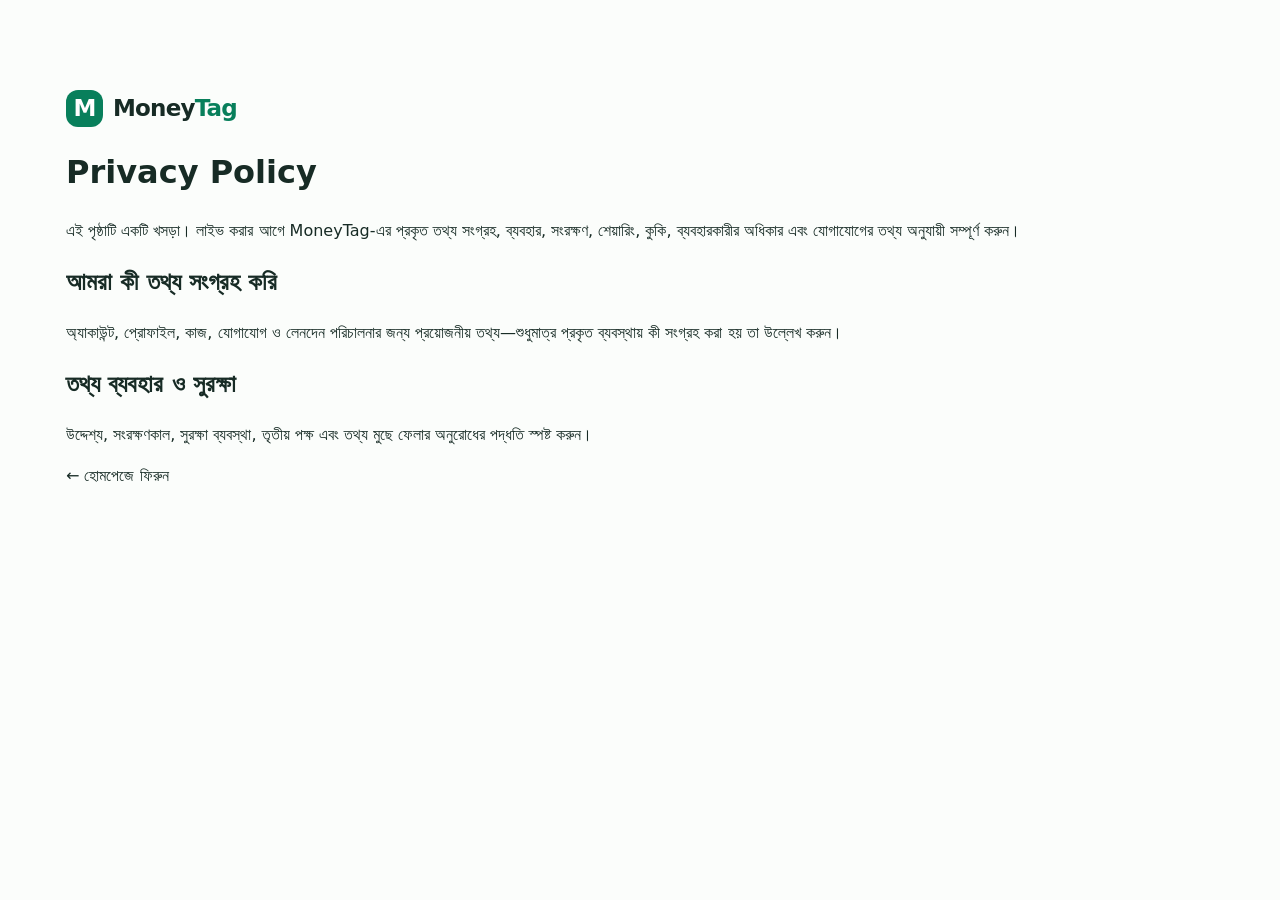
==== privacy.html @ 80f4b37f "Add files via upload Signed-off-by: hellomoneytag <hellomoneytag@gmail.com>" ====
<!doctype html><html lang="bn"><head><meta charset="utf-8"><meta name="viewport" content="width=device-width,initial-scale=1"><title>Privacy Policy — MoneyTag</title><link rel="stylesheet" href="styles.css"></head><body><main class="section"><a class="brand" href="index.html"><span class="brand-mark">M</span><span>Money<span class="brand-green">Tag</span></span></a><h1>Privacy Policy</h1><p>এই পৃষ্ঠাটি একটি খসড়া। লাইভ করার আগে MoneyTag-এর প্রকৃত তথ্য সংগ্রহ, ব্যবহার, সংরক্ষণ, শেয়ারিং, কুকি, ব্যবহারকারীর অধিকার এবং যোগাযোগের তথ্য অনুযায়ী সম্পূর্ণ করুন।</p><h2>আমরা কী তথ্য সংগ্রহ করি</h2><p>অ্যাকাউন্ট, প্রোফাইল, কাজ, যোগাযোগ ও লেনদেন পরিচালনার জন্য প্রয়োজনীয় তথ্য—শুধুমাত্র প্রকৃত ব্যবস্থায় কী সংগ্রহ করা হয় তা উল্লেখ করুন।</p><h2>তথ্য ব্যবহার ও সুরক্ষা</h2><p>উদ্দেশ্য, সংরক্ষণকাল, সুরক্ষা ব্যবস্থা, তৃতীয় পক্ষ এবং তথ্য মুছে ফেলার অনুরোধের পদ্ধতি স্পষ্ট করুন।</p><p><a href="index.html">← হোমপেজে ফিরুন</a></p></main></body></html>
---- styles.css ----
:root{--green:#087f5b;--green-dark:#066447;--mint:#e8f7f0;--ink:#172b25;--muted:#66766f;--line:#e2eae5;--paper:#fbfdfb;--white:#fff;--radius:20px;--shadow:0 22px 70px rgba(21,71,49,.10)}*{box-sizing:border-box}html{scroll-behavior:smooth}body{margin:0;background:var(--paper);color:var(--ink);font-family:Inter,"Noto Sans Bengali","Hind Siliguri",system-ui,-apple-system,sans-serif;line-height:1.55}a{color:inherit;text-decoration:none}button,input{font:inherit}button{cursor:pointer}.site-header{height:82px;max-width:1200px;margin:auto;padding:0 26px;display:flex;align-items:center;justify-content:space-between;gap:28px}.brand{display:inline-flex;align-items:center;gap:10px;font-weight:850;font-size:23px;letter-spacing:-.8px;white-space:nowrap}.brand-mark,.mini-brand{display:grid;place-items:center;background:var(--green);color:#fff;font-weight:900;border-radius:12px;width:37px;height:37px}.brand-green,.text-green{color:var(--green)}nav{display:flex;gap:27px;color:#52625a;font-size:14px}nav a:hover,.footer-links a:hover{color:var(--green)}.header-actions{display:flex;gap:10px}.btn{border:1px solid transparent;border-radius:11px;padding:11px 17px;font-weight:700;font-size:14px;transition:.2s;display:inline-flex;justify-content:center;align-items:center;gap:10px}.btn:hover{transform:translateY(-1px)}.btn-primary{background:var(--green);color:#fff;box-shadow:0 7px 18px #087f5b22}.btn-primary:hover{background:var(--green-dark)}.btn-quiet{background:transparent;color:var(--ink)}.btn-outline{background:#fff;border-color:#cbdad1;color:var(--ink)}.btn-large{padding:15px 20px}.btn-white{background:#fff;color:var(--green)}.btn-full{width:100%;padding:13px}.menu-toggle{display:none;background:#fff;border:1px solid var(--line);padding:8px 12px;border-radius:9px}.hero{max-width:1200px;margin:0 auto;padding:72px 26px 60px;display:grid;grid-template-columns:1.02fr .98fr;align-items:center;gap:45px;min-height:540px}.eyebrow{display:inline-flex;align-items:center;gap:8px;color:var(--green);font-size:11px;font-weight:850;letter-spacing:1.35px;text-transform:uppercase}.live-dot{width:8px;height:8px;border-radius:50%;background:#25b779;box-shadow:0 0 0 5px #25b77920}.hero h1{font-size:clamp(42px,5vw,66px);line-height:1.17;letter-spacing:-2.8px;margin:20px 0}.hero-lede{font-size:17px;line-height:1.9;color:var(--muted);max-width:540px}.hero-actions{display:flex;gap:12px;flex-wrap:wrap;margin:28px 0}.trust-row{display:flex;align-items:center;gap:13px;margin-top:30px}.avatar-stack{display:flex;padding-left:4px}.avatar-stack i{width:33px;height:33px;border:2px solid var(--paper);border-radius:50%;margin-left:-5px;display:grid;place-items:center;background:#d4eee1;color:var(--green);font-size:11px;font-style:normal;font-weight:800}.avatar-stack i:nth-child(2){background:#f8e5cb;color:#8d5a23}.avatar-stack i:nth-child(3){background:#e4def9;color:#604bb0}.trust-row strong{font-size:13px}.trust-row small{color:var(--muted);font-size:11px}.hero-art{position:relative;min-height:380px;display:grid;place-items:center}.art-glow{position:absolute;width:340px;height:340px;border-radius:50%;background:radial-gradient(circle,#d8f3e5 0,#eaf8f0 55%,transparent 72%)}.dashboard-card{position:relative;z-index:1;width:min(100%,400px);background:#fff;border:1px solid #e6eee8;border-radius:22px;padding:25px;box-shadow:var(--shadow);transform:rotate(-2deg)}.dash-top{display:flex;justify-content:space-between;align-items:center}.mini-brand{width:32px;height:32px;border-radius:10px}.status-pill{font-size:10px;color:var(--green);background:var(--mint);padding:7px 10px;border-radius:30px}.dash-lines{margin:30px 0 20px;display:grid;gap:10px}.dash-lines i{height:11px;border-radius:9px;background:#edf2ee;width:78%}.dash-lines i:first-child{width:53%;height:16px;background:#d5e9de}.dash-lines i:last-child{width:63%}.skill-tags{display:flex;gap:7px;flex-wrap:wrap}.skill-tags span{font-size:10px;background:#f3f7f4;padding:7px 9px;border-radius:7px;color:#4d6257}.profile-row{display:flex;align-items:center;gap:11px;border-top:1px solid var(--line);margin-top:25px;padding-top:20px}.profile-avatar{width:39px;height:39px;border-radius:12px;background:#e1f4e9;color:var(--green);display:grid;place-items:center;font-weight:900;font-size:12px}.profile-row b,.profile-row small{display:block}.profile-row b{font-size:12px}.profile-row small{font-size:10px;color:var(--muted);margin-top:4px}.arrow-round{margin-left:auto;border:1px solid var(--line);border-radius:50%;width:31px;height:31px;display:grid;place-items:center;color:var(--green)}.dash-bottom{border-top:1px solid var(--line);margin-top:20px;padding-top:16px;display:flex;align-items:center;gap:10px;font-size:10px;color:var(--muted)}.dash-bottom b{color:var(--green)}.progress{height:5px;border-radius:5px;background:#eaf0eb;flex:1}.progress i{display:block;width:68%;height:100%;border-radius:5px;background:#35b77c}.float-card{position:absolute;z-index:2;background:#fff;border:1px solid #e8eee9;box-shadow:0 12px 35px #204c3315;border-radius:14px;padding:13px;display:flex;align-items:center;gap:10px}.float-card b,.float-card small{display:block}.float-card b{font-size:11px}.float-card small{font-size:9px;color:var(--muted);margin-top:3px}.float-top{top:35px;right:0}.float-bottom{bottom:28px;left:-10px}.float-icon,.check-icon{width:32px;height:32px;border-radius:10px;display:grid;place-items:center;background:var(--mint);color:var(--green);font-size:18px}.check-icon{background:#e8f6df}.search-section{max-width:1148px;margin:0 auto;padding:24px 28px;border:1px solid var(--line);border-radius:18px;background:#fff;display:flex;align-items:center;justify-content:space-between;gap:25px;box-shadow:0 10px 40px #173e2710}.search-section b,.search-section small{display:block}.search-section b{font-size:15px}.search-section small{color:var(--muted);font-size:12px;margin-top:4px}.search-box{display:flex;align-items:center;gap:10px;border:1px solid var(--line);border-radius:12px;padding:6px 6px 6px 14px;width:min(570px,60%)}.search-box>span{font-size:23px;color:var(--green)}.search-box input{border:0;outline:0;min-width:0;flex:1;font-size:13px}.section{max-width:1200px;margin:auto;padding:90px 26px}.section-heading{display:flex;justify-content:space-between;align-items:end;gap:20px;margin-bottom:28px}.section-heading h2,.cta-section h2{font-size:clamp(27px,3vw,38px);letter-spacing:-1.3px;line-height:1.3;margin:9px 0}.section-heading p,.cta-section p{color:var(--muted);font-size:14px;margin:0}.text-link{color:var(--green);font-size:13px;font-weight:750;white-space:nowrap}.category-grid{display:grid;grid-template-columns:repeat(4,1fr);gap:14px}.category-card{border:1px solid var(--line);background:#fff;padding:21px;border-radius:16px;transition:.2s;text-align:left;color:var(--ink);min-height:145px}.category-card:hover{border-color:#9dd5b8;box-shadow:0 12px 35px #154e2a0d;transform:translateY(-3px)}.category-icon{width:42px;height:42px;display:grid;place-items:center;background:var(--mint);border-radius:12px;font-size:20px;margin-bottom:16px}.category-card b{display:block;font-size:14px}.category-card small{display:block;color:var(--muted);font-size:11px;margin-top:5px}.work-banner{max-width:1148px;margin:0 auto;background:#087f5b;color:#fff;border-radius:24px;padding:45px 50px;display:grid;grid-template-columns:1fr .8fr;gap:50px;position:relative;overflow:hidden}.work-banner:after{content:"";position:absolute;width:300px;height:300px;border-radius:50%;border:1px solid #ffffff20;right:30%;top:-180px;box-shadow:0 0 0 35px #ffffff08,0 0 0 70px #ffffff05}.eyebrow-light{color:#b8efd3}.work-banner h2{font-size:clamp(30px,4vw,44px);line-height:1.25;letter-spacing:-1.6px;margin:15px 0}.work-banner p{color:#d6f0e2;font-size:14px;margin-bottom:25px}.steps{display:grid;gap:10px;align-content:center;z-index:1}.step{display:flex;align-items:center;gap:15px;padding:15px;border:1px solid #ffffff2b;background:#ffffff0c;border-radius:13px}.step>span{font-size:12px;font-weight:850;color:#a5e6c3}.step b,.step small{display:block}.step b{font-size:13px}.step small{font-size:11px;color:#c9e8d7;margin-top:3px}.job-grid{display:grid;grid-template-columns:repeat(3,1fr);gap:15px}.job-card{padding:21px;border:1px solid var(--line);background:#fff;border-radius:16px}.job-top{display:flex;align-items:center;justify-content:space-between;gap:10px}.job-category{font-size:10px;color:var(--green);background:var(--mint);padding:6px 9px;border-radius:30px}.job-card h3{font-size:16px;line-height:1.5;margin:16px 0 8px}.job-card p{color:var(--muted);font-size:12px;min-height:38px}.job-meta{display:flex;justify-content:space-between;gap:10px;border-top:1px solid var(--line);margin-top:17px;padding-top:15px;font-size:11px;color:var(--muted)}.job-meta b{color:var(--ink)}.demo-note{font-size:11px;color:#8a978f;margin-top:18px}.cta-section{max-width:1148px;margin:0 auto 75px;padding:34px 38px;background:#edf8f1;border:1px solid #dcefe3;border-radius:19px;display:flex;align-items:center;justify-content:space-between;gap:25px}.footer{border-top:1px solid var(--line);padding:35px 26px 25px;text-align:center}.footer .brand{justify-content:center}.footer p{font-size:12px;color:var(--muted)}.footer-links{display:flex;justify-content:center;gap:22px;flex-wrap:wrap;margin:20px 0}.footer-links a,.footer>small{font-size:11px;color:var(--muted)}.modal-backdrop{position:fixed;inset:0;background:#10251dcc;z-index:10;display:grid;place-items:center;padding:20px;overflow:auto}.modal-backdrop[hidden]{display:none}.modal{position:relative;width:min(100%,440px);background:#fff;border-radius:22px;padding:32px;box-shadow:0 25px 100px #0003}.modal-close{position:absolute;right:17px;top:12px;border:0;background:transparent;font-size:28px;color:var(--muted)}.modal h2{font-size:29px;margin:8px 0}.modal>p{font-size:12px;color:var(--muted)}.role-switch{display:grid;grid-template-columns:1fr 1fr;gap:8px;background:#f1f6f2;padding:5px;border-radius:12px;margin:22px 0}.role-option{border:0;background:transparent;border-radius:9px;padding:10px;font-size:12px;color:var(--muted);font-weight:750}.role-option.active{background:#fff;color:var(--green);box-shadow:0 2px 9px #173e2710}.modal label{display:block;font-size:12px;font-weight:700;margin:14px 0}.modal label input{display:block;width:100%;border:1px solid #dce6df;border-radius:10px;padding:12px;margin-top:7px;outline-color:var(--green)}.modal-foot{text-align:center;font-size:10px!important;line-height:1.7}.form-message{font-size:12px;color:var(--green);text-align:center}.toast{position:fixed;bottom:22px;left:50%;transform:translate(-50%,20px);opacity:0;pointer-events:none;background:#173b2c;color:white;padding:12px 18px;border-radius:12px;font-size:12px;z-index:20;transition:.25s;max-width:90%;text-align:center}.toast.show{opacity:1;transform:translate(-50%,0)}@media(max-width:900px){nav{gap:13px}.hero{gap:20px;padding-top:50px}.hero-art{min-height:320px}.float-top{right:-5px}.category-grid{grid-template-columns:repeat(2,1fr)}.work-banner{margin:0 20px;padding:35px;gap:25px}.search-section{margin:0 20px}.section{padding:70px 24px}}@media(max-width:680px){.site-header{height:70px;padding:0 18px;gap:10px}.brand{font-size:20px}.brand-mark{width:33px;height:33px}.menu-toggle{display:block;margin-left:auto}.header-actions{gap:4px}.header-actions .btn{padding:9px;font-size:11px}nav{display:none;position:absolute;top:65px;left:14px;right:14px;background:#fff;border:1px solid var(--line);border-radius:13px;padding:15px;z-index:5;box-shadow:var(--shadow)}nav.open{display:grid;gap:14px}.hero{grid-template-columns:1fr;padding:48px 22px 38px;gap:8px}.hero h1{font-size:45px;letter-spacing:-2px}.hero-lede{font-size:15px}.hero-art{min-height:315px;margin-top:5px}.dashboard-card{width:min(90%,370px);padding:20px}.art-glow{width:280px;height:280px}.float-top{top:5px;right:0}.float-bottom{bottom:0;left:0}.search-section{margin:0 15px;padding:18px;display:grid;gap:15px}.search-box{width:100%}.search-box .btn{padding:10px}.section{padding:60px 18px}.section-heading{align-items:start;flex-direction:column}.section-heading h2{font-size:29px}.category-grid{gap:10px}.category-card{padding:15px;min-height:135px}.category-icon{width:37px;height:37px;margin-bottom:12px}.work-banner{margin:0 15px;padding:28px 23px;grid-template-columns:1fr}.work-banner h2{font-size:34px}.steps{gap:8px}.step{padding:12px}.job-grid{grid-template-columns:1fr}.job-card p{min-height:0}.cta-section{margin:0 15px 55px;padding:25px;align-items:start;flex-direction:column}.footer{padding:30px 18px}.modal{padding:26px 22px}.hero-actions .btn{flex:1}.trust-row{margin-top:22px}}
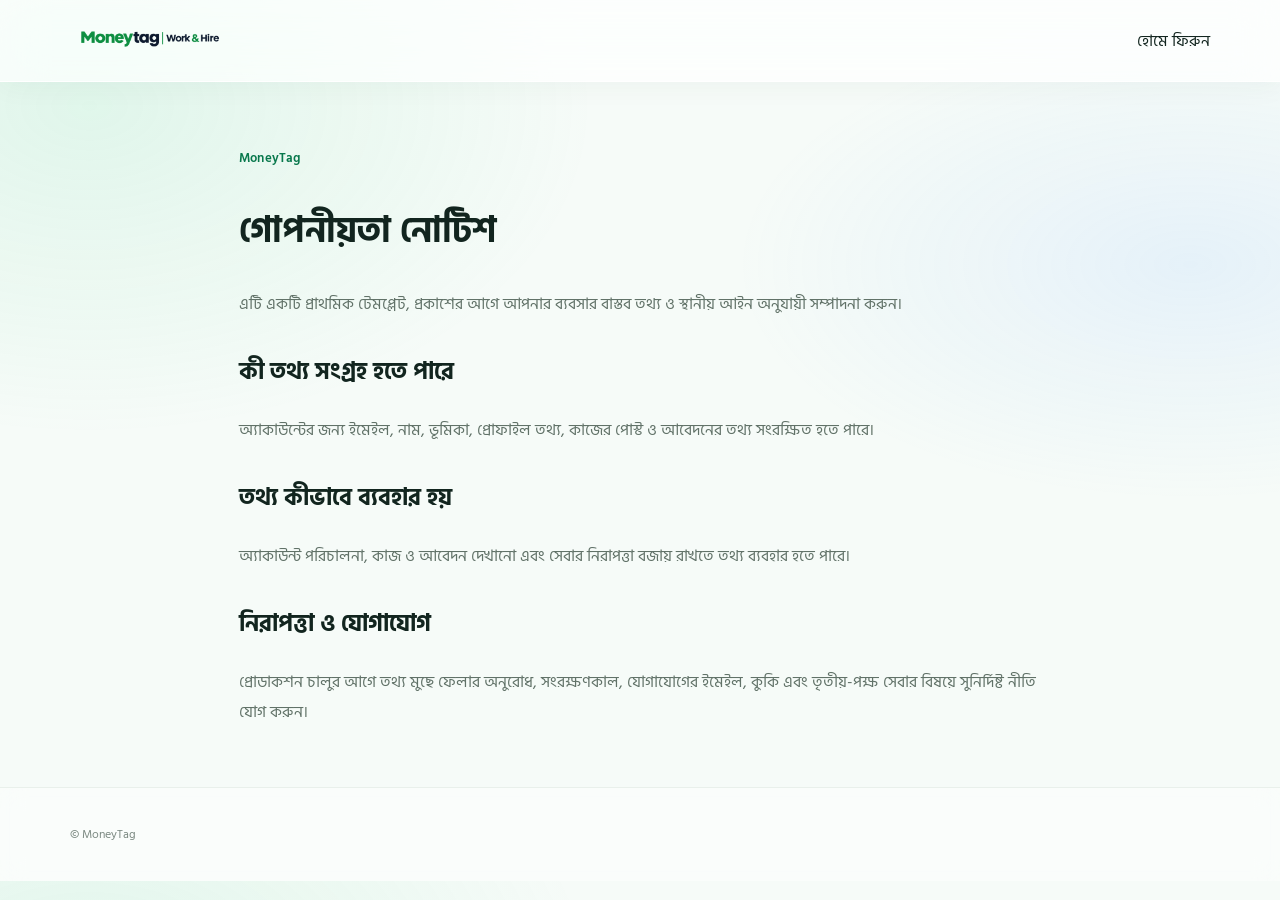
==== commit 78c4fe1d: "Add files via upload Signed-off-by: hellomoneytag <hellomoneytag@gmail.com>" ====
--- a/privacy.html
+++ b/privacy.html
@@ -1 +1 @@
-<!doctype html><html lang="bn"><head><meta charset="utf-8"><meta name="viewport" content="width=device-width,initial-scale=1"><title>Privacy Policy — MoneyTag</title><link rel="stylesheet" href="styles.css"></head><body><main class="section"><a class="brand" href="index.html"><span class="brand-mark">M</span><span>Money<span class="brand-green">Tag</span></span></a><h1>Privacy Policy</h1><p>এই পৃষ্ঠাটি একটি খসড়া। লাইভ করার আগে MoneyTag-এর প্রকৃত তথ্য সংগ্রহ, ব্যবহার, সংরক্ষণ, শেয়ারিং, কুকি, ব্যবহারকারীর অধিকার এবং যোগাযোগের তথ্য অনুযায়ী সম্পূর্ণ করুন।</p><h2>আমরা কী তথ্য সংগ্রহ করি</h2><p>অ্যাকাউন্ট, প্রোফাইল, কাজ, যোগাযোগ ও লেনদেন পরিচালনার জন্য প্রয়োজনীয় তথ্য—শুধুমাত্র প্রকৃত ব্যবস্থায় কী সংগ্রহ করা হয় তা উল্লেখ করুন।</p><h2>তথ্য ব্যবহার ও সুরক্ষা</h2><p>উদ্দেশ্য, সংরক্ষণকাল, সুরক্ষা ব্যবস্থা, তৃতীয় পক্ষ এবং তথ্য মুছে ফেলার অনুরোধের পদ্ধতি স্পষ্ট করুন।</p><p><a href="index.html">← হোমপেজে ফিরুন</a></p></main></body></html>+<!doctype html><html lang="bn"><head><meta charset="utf-8"><meta name="viewport" content="width=device-width,initial-scale=1"><title>Privacy Notice — MoneyTag</title><link rel="stylesheet" href="styles.css"></head><body><header class="topbar"><a class="brand" href="index.html" aria-label="MoneyTag Home"><img class="brand-logo" src="moneytag-logo.png" alt="MoneyTag Work & Hire logo"></a><a href="index.html">হোমে ফিরুন</a></header><main class="policy"><span class="eyebrow">MoneyTag</span><h1>গোপনীয়তা নোটিশ</h1><p>এটি একটি প্রাথমিক টেমপ্লেট, প্রকাশের আগে আপনার ব্যবসার বাস্তব তথ্য ও স্থানীয় আইন অনুযায়ী সম্পাদনা করুন।</p><h2>কী তথ্য সংগ্রহ হতে পারে</h2><p>অ্যাকাউন্টের জন্য ইমেইল, নাম, ভূমিকা, প্রোফাইল তথ্য, কাজের পোস্ট ও আবেদনের তথ্য সংরক্ষিত হতে পারে।</p><h2>তথ্য কীভাবে ব্যবহার হয়</h2><p>অ্যাকাউন্ট পরিচালনা, কাজ ও আবেদন দেখানো এবং সেবার নিরাপত্তা বজায় রাখতে তথ্য ব্যবহার হতে পারে।</p><h2>নিরাপত্তা ও যোগাযোগ</h2><p>প্রোডাকশন চালুর আগে তথ্য মুছে ফেলার অনুরোধ, সংরক্ষণকাল, যোগাযোগের ইমেইল, কুকি এবং তৃতীয়-পক্ষ সেবার বিষয়ে সুনির্দিষ্ট নীতি যোগ করুন।</p></main><footer><p>© MoneyTag</p></footer></body></html>
--- a/styles.css
+++ b/styles.css
@@ -1 +1,75 @@
-:root{--green:#087f5b;--green-dark:#066447;--mint:#e8f7f0;--ink:#172b25;--muted:#66766f;--line:#e2eae5;--paper:#fbfdfb;--white:#fff;--radius:20px;--shadow:0 22px 70px rgba(21,71,49,.10)}*{box-sizing:border-box}html{scroll-behavior:smooth}body{margin:0;background:var(--paper);color:var(--ink);font-family:Inter,"Noto Sans Bengali","Hind Siliguri",system-ui,-apple-system,sans-serif;line-height:1.55}a{color:inherit;text-decoration:none}button,input{font:inherit}button{cursor:pointer}.site-header{height:82px;max-width:1200px;margin:auto;padding:0 26px;display:flex;align-items:center;justify-content:space-between;gap:28px}.brand{display:inline-flex;align-items:center;gap:10px;font-weight:850;font-size:23px;letter-spacing:-.8px;white-space:nowrap}.brand-mark,.mini-brand{display:grid;place-items:center;background:var(--green);color:#fff;font-weight:900;border-radius:12px;width:37px;height:37px}.brand-green,.text-green{color:var(--green)}nav{display:flex;gap:27px;color:#52625a;font-size:14px}nav a:hover,.footer-links a:hover{color:var(--green)}.header-actions{display:flex;gap:10px}.btn{border:1px solid transparent;border-radius:11px;padding:11px 17px;font-weight:700;font-size:14px;transition:.2s;display:inline-flex;justify-content:center;align-items:center;gap:10px}.btn:hover{transform:translateY(-1px)}.btn-primary{background:var(--green);color:#fff;box-shadow:0 7px 18px #087f5b22}.btn-primary:hover{background:var(--green-dark)}.btn-quiet{background:transparent;color:var(--ink)}.btn-outline{background:#fff;border-color:#cbdad1;color:var(--ink)}.btn-large{padding:15px 20px}.btn-white{background:#fff;color:var(--green)}.btn-full{width:100%;padding:13px}.menu-toggle{display:none;background:#fff;border:1px solid var(--line);padding:8px 12px;border-radius:9px}.hero{max-width:1200px;margin:0 auto;padding:72px 26px 60px;display:grid;grid-template-columns:1.02fr .98fr;align-items:center;gap:45px;min-height:540px}.eyebrow{display:inline-flex;align-items:center;gap:8px;color:var(--green);font-size:11px;font-weight:850;letter-spacing:1.35px;text-transform:uppercase}.live-dot{width:8px;height:8px;border-radius:50%;background:#25b779;box-shadow:0 0 0 5px #25b77920}.hero h1{font-size:clamp(42px,5vw,66px);line-height:1.17;letter-spacing:-2.8px;margin:20px 0}.hero-lede{font-size:17px;line-height:1.9;color:var(--muted);max-width:540px}.hero-actions{display:flex;gap:12px;flex-wrap:wrap;margin:28px 0}.trust-row{display:flex;align-items:center;gap:13px;margin-top:30px}.avatar-stack{display:flex;padding-left:4px}.avatar-stack i{width:33px;height:33px;border:2px solid var(--paper);border-radius:50%;margin-left:-5px;display:grid;place-items:center;background:#d4eee1;color:var(--green);font-size:11px;font-style:normal;font-weight:800}.avatar-stack i:nth-child(2){background:#f8e5cb;color:#8d5a23}.avatar-stack i:nth-child(3){background:#e4def9;color:#604bb0}.trust-row strong{font-size:13px}.trust-row small{color:var(--muted);font-size:11px}.hero-art{position:relative;min-height:380px;display:grid;place-items:center}.art-glow{position:absolute;width:340px;height:340px;border-radius:50%;background:radial-gradient(circle,#d8f3e5 0,#eaf8f0 55%,transparent 72%)}.dashboard-card{position:relative;z-index:1;width:min(100%,400px);background:#fff;border:1px solid #e6eee8;border-radius:22px;padding:25px;box-shadow:var(--shadow);transform:rotate(-2deg)}.dash-top{display:flex;justify-content:space-between;align-items:center}.mini-brand{width:32px;height:32px;border-radius:10px}.status-pill{font-size:10px;color:var(--green);background:var(--mint);padding:7px 10px;border-radius:30px}.dash-lines{margin:30px 0 20px;display:grid;gap:10px}.dash-lines i{height:11px;border-radius:9px;background:#edf2ee;width:78%}.dash-lines i:first-child{width:53%;height:16px;background:#d5e9de}.dash-lines i:last-child{width:63%}.skill-tags{display:flex;gap:7px;flex-wrap:wrap}.skill-tags span{font-size:10px;background:#f3f7f4;padding:7px 9px;border-radius:7px;color:#4d6257}.profile-row{display:flex;align-items:center;gap:11px;border-top:1px solid var(--line);margin-top:25px;padding-top:20px}.profile-avatar{width:39px;height:39px;border-radius:12px;background:#e1f4e9;color:var(--green);display:grid;place-items:center;font-weight:900;font-size:12px}.profile-row b,.profile-row small{display:block}.profile-row b{font-size:12px}.profile-row small{font-size:10px;color:var(--muted);margin-top:4px}.arrow-round{margin-left:auto;border:1px solid var(--line);border-radius:50%;width:31px;height:31px;display:grid;place-items:center;color:var(--green)}.dash-bottom{border-top:1px solid var(--line);margin-top:20px;padding-top:16px;display:flex;align-items:center;gap:10px;font-size:10px;color:var(--muted)}.dash-bottom b{color:var(--green)}.progress{height:5px;border-radius:5px;background:#eaf0eb;flex:1}.progress i{display:block;width:68%;height:100%;border-radius:5px;background:#35b77c}.float-card{position:absolute;z-index:2;background:#fff;border:1px solid #e8eee9;box-shadow:0 12px 35px #204c3315;border-radius:14px;padding:13px;display:flex;align-items:center;gap:10px}.float-card b,.float-card small{display:block}.float-card b{font-size:11px}.float-card small{font-size:9px;color:var(--muted);margin-top:3px}.float-top{top:35px;right:0}.float-bottom{bottom:28px;left:-10px}.float-icon,.check-icon{width:32px;height:32px;border-radius:10px;display:grid;place-items:center;background:var(--mint);color:var(--green);font-size:18px}.check-icon{background:#e8f6df}.search-section{max-width:1148px;margin:0 auto;padding:24px 28px;border:1px solid var(--line);border-radius:18px;background:#fff;display:flex;align-items:center;justify-content:space-between;gap:25px;box-shadow:0 10px 40px #173e2710}.search-section b,.search-section small{display:block}.search-section b{font-size:15px}.search-section small{color:var(--muted);font-size:12px;margin-top:4px}.search-box{display:flex;align-items:center;gap:10px;border:1px solid var(--line);border-radius:12px;padding:6px 6px 6px 14px;width:min(570px,60%)}.search-box>span{font-size:23px;color:var(--green)}.search-box input{border:0;outline:0;min-width:0;flex:1;font-size:13px}.section{max-width:1200px;margin:auto;padding:90px 26px}.section-heading{display:flex;justify-content:space-between;align-items:end;gap:20px;margin-bottom:28px}.section-heading h2,.cta-section h2{font-size:clamp(27px,3vw,38px);letter-spacing:-1.3px;line-height:1.3;margin:9px 0}.section-heading p,.cta-section p{color:var(--muted);font-size:14px;margin:0}.text-link{color:var(--green);font-size:13px;font-weight:750;white-space:nowrap}.category-grid{display:grid;grid-template-columns:repeat(4,1fr);gap:14px}.category-card{border:1px solid var(--line);background:#fff;padding:21px;border-radius:16px;transition:.2s;text-align:left;color:var(--ink);min-height:145px}.category-card:hover{border-color:#9dd5b8;box-shadow:0 12px 35px #154e2a0d;transform:translateY(-3px)}.category-icon{width:42px;height:42px;display:grid;place-items:center;background:var(--mint);border-radius:12px;font-size:20px;margin-bottom:16px}.category-card b{display:block;font-size:14px}.category-card small{display:block;color:var(--muted);font-size:11px;margin-top:5px}.work-banner{max-width:1148px;margin:0 auto;background:#087f5b;color:#fff;border-radius:24px;padding:45px 50px;display:grid;grid-template-columns:1fr .8fr;gap:50px;position:relative;overflow:hidden}.work-banner:after{content:"";position:absolute;width:300px;height:300px;border-radius:50%;border:1px solid #ffffff20;right:30%;top:-180px;box-shadow:0 0 0 35px #ffffff08,0 0 0 70px #ffffff05}.eyebrow-light{color:#b8efd3}.work-banner h2{font-size:clamp(30px,4vw,44px);line-height:1.25;letter-spacing:-1.6px;margin:15px 0}.work-banner p{color:#d6f0e2;font-size:14px;margin-bottom:25px}.steps{display:grid;gap:10px;align-content:center;z-index:1}.step{display:flex;align-items:center;gap:15px;padding:15px;border:1px solid #ffffff2b;background:#ffffff0c;border-radius:13px}.step>span{font-size:12px;font-weight:850;color:#a5e6c3}.step b,.step small{display:block}.step b{font-size:13px}.step small{font-size:11px;color:#c9e8d7;margin-top:3px}.job-grid{display:grid;grid-template-columns:repeat(3,1fr);gap:15px}.job-card{padding:21px;border:1px solid var(--line);background:#fff;border-radius:16px}.job-top{display:flex;align-items:center;justify-content:space-between;gap:10px}.job-category{font-size:10px;color:var(--green);background:var(--mint);padding:6px 9px;border-radius:30px}.job-card h3{font-size:16px;line-height:1.5;margin:16px 0 8px}.job-card p{color:var(--muted);font-size:12px;min-height:38px}.job-meta{display:flex;justify-content:space-between;gap:10px;border-top:1px solid var(--line);margin-top:17px;padding-top:15px;font-size:11px;color:var(--muted)}.job-meta b{color:var(--ink)}.demo-note{font-size:11px;color:#8a978f;margin-top:18px}.cta-section{max-width:1148px;margin:0 auto 75px;padding:34px 38px;background:#edf8f1;border:1px solid #dcefe3;border-radius:19px;display:flex;align-items:center;justify-content:space-between;gap:25px}.footer{border-top:1px solid var(--line);padding:35px 26px 25px;text-align:center}.footer .brand{justify-content:center}.footer p{font-size:12px;color:var(--muted)}.footer-links{display:flex;justify-content:center;gap:22px;flex-wrap:wrap;margin:20px 0}.footer-links a,.footer>small{font-size:11px;color:var(--muted)}.modal-backdrop{position:fixed;inset:0;background:#10251dcc;z-index:10;display:grid;place-items:center;padding:20px;overflow:auto}.modal-backdrop[hidden]{display:none}.modal{position:relative;width:min(100%,440px);background:#fff;border-radius:22px;padding:32px;box-shadow:0 25px 100px #0003}.modal-close{position:absolute;right:17px;top:12px;border:0;background:transparent;font-size:28px;color:var(--muted)}.modal h2{font-size:29px;margin:8px 0}.modal>p{font-size:12px;color:var(--muted)}.role-switch{display:grid;grid-template-columns:1fr 1fr;gap:8px;background:#f1f6f2;padding:5px;border-radius:12px;margin:22px 0}.role-option{border:0;background:transparent;border-radius:9px;padding:10px;font-size:12px;color:var(--muted);font-weight:750}.role-option.active{background:#fff;color:var(--green);box-shadow:0 2px 9px #173e2710}.modal label{display:block;font-size:12px;font-weight:700;margin:14px 0}.modal label input{display:block;width:100%;border:1px solid #dce6df;border-radius:10px;padding:12px;margin-top:7px;outline-color:var(--green)}.modal-foot{text-align:center;font-size:10px!important;line-height:1.7}.form-message{font-size:12px;color:var(--green);text-align:center}.toast{position:fixed;bottom:22px;left:50%;transform:translate(-50%,20px);opacity:0;pointer-events:none;background:#173b2c;color:white;padding:12px 18px;border-radius:12px;font-size:12px;z-index:20;transition:.25s;max-width:90%;text-align:center}.toast.show{opacity:1;transform:translate(-50%,0)}@media(max-width:900px){nav{gap:13px}.hero{gap:20px;padding-top:50px}.hero-art{min-height:320px}.float-top{right:-5px}.category-grid{grid-template-columns:repeat(2,1fr)}.work-banner{margin:0 20px;padding:35px;gap:25px}.search-section{margin:0 20px}.section{padding:70px 24px}}@media(max-width:680px){.site-header{height:70px;padding:0 18px;gap:10px}.brand{font-size:20px}.brand-mark{width:33px;height:33px}.menu-toggle{display:block;margin-left:auto}.header-actions{gap:4px}.header-actions .btn{padding:9px;font-size:11px}nav{display:none;position:absolute;top:65px;left:14px;right:14px;background:#fff;border:1px solid var(--line);border-radius:13px;padding:15px;z-index:5;box-shadow:var(--shadow)}nav.open{display:grid;gap:14px}.hero{grid-template-columns:1fr;padding:48px 22px 38px;gap:8px}.hero h1{font-size:45px;letter-spacing:-2px}.hero-lede{font-size:15px}.hero-art{min-height:315px;margin-top:5px}.dashboard-card{width:min(90%,370px);padding:20px}.art-glow{width:280px;height:280px}.float-top{top:5px;right:0}.float-bottom{bottom:0;left:0}.search-section{margin:0 15px;padding:18px;display:grid;gap:15px}.search-box{width:100%}.search-box .btn{padding:10px}.section{padding:60px 18px}.section-heading{align-items:start;flex-direction:column}.section-heading h2{font-size:29px}.category-grid{gap:10px}.category-card{padding:15px;min-height:135px}.category-icon{width:37px;height:37px;margin-bottom:12px}.work-banner{margin:0 15px;padding:28px 23px;grid-template-columns:1fr}.work-banner h2{font-size:34px}.steps{gap:8px}.step{padding:12px}.job-grid{grid-template-columns:1fr}.job-card p{min-height:0}.cta-section{margin:0 15px 55px;padding:25px;align-items:start;flex-direction:column}.footer{padding:30px 18px}.modal{padding:26px 22px}.hero-actions .btn{flex:1}.trust-row{margin-top:22px}}+@import url('https://fonts.googleapis.com/css2?family=Hind+Siliguri:wght@400;500;600;700&family=Inter:wght@400;500;600;700;800&display=swap');
+:root{--ink:#12251f;--muted:#687971;--green:#16a36a;--green-dark:#08784c;--mint:#e9f8f0;--line:#e5eee8;--paper:#fff;--bg:#f8fbf8;--shadow:0 18px 60px rgba(23,69,46,.09)}
+*{box-sizing:border-box}html{scroll-behavior:smooth}body{margin:0;background:var(--paper);color:var(--ink);font-family:"Hind Siliguri",Inter,sans-serif;font-size:16px}a{color:inherit;text-decoration:none}button,input,select,textarea{font:inherit}button{cursor:pointer}.topbar{height:82px;padding:0 max(5.5%,calc((100% - 1240px)/2));display:flex;align-items:center;justify-content:space-between;border-bottom:1px solid #edf2ee;background:rgba(255,255,255,.92);position:sticky;top:0;z-index:10;backdrop-filter:blur(14px)}.brand{display:flex;align-items:center;gap:10px;font-family:Inter,"Hind Siliguri",sans-serif;font-size:19px;font-weight:800;line-height:1.15}.brand small{display:block;font-family:Inter,sans-serif;font-size:9px;color:#83918a;font-weight:500;letter-spacing:1.3px;margin-top:4px}.brand-mark{display:grid;place-items:center;width:40px;height:40px;border-radius:13px;background:linear-gradient(135deg,#22c77e,#08784c);color:white;font-size:24px;box-shadow:0 8px 20px #16a36a33}.green{color:var(--green)}nav{display:flex;gap:34px;color:#56665e;font-size:15px}nav a:hover,footer a:hover{color:var(--green)}.nav-actions{display:flex;gap:10px;align-items:center}.btn{border:1px solid transparent;border-radius:11px;padding:10px 17px;font-weight:600;font-size:14px;transition:.2s;display:inline-flex;align-items:center;justify-content:center;gap:10px}.btn:hover{transform:translateY(-1px)}.btn-primary{background:var(--green);color:white;box-shadow:0 7px 16px #16a36a25}.btn-primary:hover{background:var(--green-dark)}.btn-quiet{background:transparent;color:#46584f}.btn-outline{border-color:#d4e3d9;background:white;color:#1c4935}.btn-light{background:white;color:var(--green-dark)}.btn-large{padding:14px 22px;font-size:15px;border-radius:13px}.btn-small{padding:7px 11px;font-size:12px}.btn-full{width:100%;padding:13px}.hidden{display:none!important}.hero{padding:76px max(5.5%,calc((100% - 1240px)/2)) 68px;display:grid;grid-template-columns:1.05fr .95fr;gap:55px;align-items:center;min-height:570px;background:radial-gradient(ellipse at 85% 22%,#effaf3 0,transparent 38%),linear-gradient(180deg,#fff,#fbfefc)}.eyebrow{font-family:"Hind Siliguri",sans-serif;font-size:13px;font-weight:600;color:var(--green-dark);letter-spacing:.2px;display:inline-flex;align-items:center;gap:8px}.pulse{width:8px;height:8px;background:#22c77e;border-radius:50%;box-shadow:0 0 0 4px #22c77e1f}.hero h1{font-size:clamp(38px,4.5vw,61px);line-height:1.16;letter-spacing:-1.3px;margin:22px 0 18px;font-weight:700}.gradient{color:var(--green)}.hero-copy>p{max-width:510px;color:#65756c;font-size:17px;line-height:1.9;margin:0}.hero-actions{display:flex;gap:12px;margin-top:27px}.trust-row{display:flex;gap:18px;flex-wrap:wrap;color:#718178;font-size:12px;margin-top:29px}.trust-row span:first-letter{color:var(--green)}.hero-art{height:370px;position:relative;display:grid;place-items:center}.orb{position:absolute;border-radius:50%;filter:blur(1px)}.orb-one{width:300px;height:300px;background:linear-gradient(145deg,#d9f6e5,#f3fcf6);right:8%;top:8%}.orb-two{width:180px;height:180px;border:1px solid #b5e9cb;right:0;bottom:0}.dashboard-card{z-index:1;background:#fff;width:min(410px,90%);border:1px solid #e3eee7;border-radius:20px;padding:24px;box-shadow:0 24px 70px #1d68441a;transform:rotate(-2deg)}.dash-top{display:flex;justify-content:space-between;align-items:start}.dash-top small,.dash-stat small,.float-card small{display:block;color:#819088;font-size:11px}.dash-top h3{font-size:19px;margin:3px 0 20px}.live-pill{font:9px Inter,sans-serif;color:#11834f;background:#e8f8ef;border-radius:20px;padding:7px 9px}.dash-stat{border:1px solid #e9f0eb;border-radius:13px;padding:13px;display:flex;align-items:center;gap:12px}.stat-icon{width:40px;height:40px;display:grid;place-items:center;background:#e8f8ef;color:#15985d;border-radius:11px;font-size:20px}.dash-stat strong{font-size:13px}.arrow{margin-left:auto;color:var(--green);font-size:20px}.mini-bars{height:75px;display:flex;align-items:end;gap:7px;padding:16px 4px 7px}.mini-bars i{display:block;flex:1;border-radius:4px 4px 1px 1px;background:linear-gradient(#5cd99a,#d8f6e5)}.mini-bars i:nth-child(1){height:25%}.mini-bars i:nth-child(2){height:42%}.mini-bars i:nth-child(3){height:36%}.mini-bars i:nth-child(4){height:60%}.mini-bars i:nth-child(5){height:45%}.mini-bars i:nth-child(6){height:68%}.mini-bars i:nth-child(7){height:54%}.mini-bars i:nth-child(8){height:75%}.mini-bars i:nth-child(9){height:63%}.mini-bars i:nth-child(10){height:88%}.mini-bars i:nth-child(11){height:70%}.mini-bars i:nth-child(12){height:100%;background:var(--green)}.dash-bottom{display:flex;justify-content:space-between;border-top:1px solid #edf2ee;padding-top:13px;font-size:11px;color:#829087}.dash-bottom b{color:#1c6340}.float-card{position:absolute;z-index:2;background:white;display:flex;align-items:center;gap:10px;padding:13px 15px;border:1px solid #e5eee8;border-radius:13px;box-shadow:var(--shadow)}.float-card b{font-size:12px}.float-connect{top:25px;left:0}.float-icon{display:grid;place-items:center;background:#fff4d9;color:#a8790d;width:34px;height:34px;border-radius:10px}.float-work{bottom:24px;right:0}.avatar{display:grid;place-items:center;width:33px;height:33px;border-radius:50%;background:#dff7e9;color:#0c8a51}.category-section,.jobs-section,.how-section{padding:70px max(5.5%,calc((100% - 1240px)/2))}.category-section{background:#fbfdfb}.section-heading{display:flex;align-items:end;justify-content:space-between;gap:20px;margin-bottom:27px}.section-heading h2,.how-section h2,.cta h2{font-size:30px;line-height:1.3;margin:8px 0 0}.section-heading p{color:var(--muted);font-size:14px;margin:0}.categories{display:grid;grid-template-columns:repeat(6,1fr);gap:12px}.category-card{position:relative;text-align:left;display:flex;flex-direction:column;gap:13px;border:1px solid #e6eee8;border-radius:14px;background:white;padding:18px 16px;min-height:116px;color:#33473c;font-weight:600;font-size:13px;transition:.2s}.category-card:hover{border-color:#8bd7ae;box-shadow:0 9px 24px #1d68440d;transform:translateY(-3px)}.category-icon{display:grid;place-items:center;width:36px;height:36px;border-radius:11px;background:#eaf8ef;color:#15985d;font-family:Inter,sans-serif;font-size:18px}.category-arrow{position:absolute;right:13px;top:14px;color:#a6b7ac}.jobs-section{padding-top:76px;padding-bottom:82px}.job-controls{display:flex;gap:9px}.job-controls input,.job-controls select{border:1px solid #e0e9e2;border-radius:10px;background:white;padding:10px 12px;color:#52635a;min-width:130px;outline:none;font-size:13px}.job-controls input:focus,.field input:focus,.field select:focus,.field textarea:focus{border-color:#5bc98e;box-shadow:0 0 0 3px #20b56b15}.status-banner{padding:12px 15px;background:#f3f8f4;border-radius:10px;font-size:13px;color:#687971;margin:0 0 18px}.status-banner.warning{background:#fff8e8;color:#8a6816}.status-banner.error{background:#fff0ee;color:#b43b2d}.status-banner.success{background:#eaf8ef;color:#117845}.jobs-grid{display:grid;grid-template-columns:repeat(3,1fr);gap:15px}.job-card{border:1px solid #e4ede6;border-radius:16px;padding:21px;transition:.2s;background:#fff;min-width:0}.job-card:hover{box-shadow:var(--shadow);transform:translateY(-3px)}.job-card-top{display:flex;align-items:center;justify-content:space-between}.job-category{font-size:11px;background:#edf8f1;color:#167a4b;border-radius:7px;padding:6px 9px}.job-dot{color:#3cbd7b;font-size:9px}.job-card h3{font-size:18px;line-height:1.4;margin:17px 0 8px}.job-description{font-size:13px;line-height:1.7;color:#718078;min-height:66px;display:-webkit-box;-webkit-line-clamp:3;-webkit-box-orient:vertical;overflow:hidden}.job-meta{display:flex;align-items:center;justify-content:space-between;border-top:1px solid #edf2ee;padding:14px 0;font-size:12px;color:#809087}.job-meta strong{font-family:Inter,sans-serif;color:#183e2b;font-size:15px}.job-card-bottom{display:flex;align-items:center;justify-content:space-between;gap:8px}.client-label{font-size:11px;color:#849188}.empty-state{grid-column:1/-1;text-align:center;padding:50px 20px;border:1px dashed #d7e5db;border-radius:16px;background:#fbfefc}.empty-icon{font-size:32px;color:#70c695}.empty-state h3{margin:10px 0 5px}.empty-state p{color:var(--muted);font-size:14px}.how-section{background:#f6fbf7;text-align:center}.steps{display:grid;grid-template-columns:repeat(3,1fr);gap:20px;margin-top:36px;text-align:left}.steps article{background:white;border:1px solid #e6eee8;border-radius:16px;padding:25px}.steps article>span{font:700 13px Inter,sans-serif;color:var(--green);background:#e7f8ee;border-radius:8px;padding:8px 10px}.steps h3{margin:20px 0 7px;font-size:18px}.steps p{margin:0;color:var(--muted);font-size:14px;line-height:1.8}.cta{margin:60px auto 70px;width:89%;max-width:1240px;border-radius:24px;padding:38px 48px;background:linear-gradient(115deg,#08784c,#19a96b);color:white;display:flex;align-items:center;justify-content:space-between;gap:25px}.cta .eyebrow{color:#c8f4d9}.cta h2{font-size:30px}.cta p{margin:8px 0 0;color:#d9f4e4}.cta .btn{flex-shrink:0}footer{border-top:1px solid #e9f0eb;display:flex;align-items:center;justify-content:space-between;gap:20px;padding:25px max(5.5%,calc((100% - 1240px)/2));color:#7b8981;font-size:12px}.footer-brand{color:var(--ink);font-size:16px}footer>div{display:flex;gap:20px}.modal-open{overflow:hidden}.modal-backdrop{position:fixed;inset:0;background:#102b1fc2;z-index:30;display:grid;place-items:center;padding:20px;overflow:auto}.modal{position:relative;width:min(480px,100%);max-height:calc(100vh - 40px);overflow:auto;background:white;border-radius:20px;padding:32px;box-shadow:0 25px 90px #00190e55}.modal-close{position:absolute;right:18px;top:14px;border:0;background:#f1f6f2;border-radius:50%;width:32px;height:32px;font-size:23px;color:#4e6558}.modal h2{font-size:27px;margin:7px 0 2px}.modal-sub{font-size:13px;color:var(--muted);margin:0 0 18px}.tabs{display:grid;grid-template-columns:1fr 1fr;background:#f1f7f3;border-radius:10px;padding:4px;margin-bottom:20px}.tab{border:0;background:transparent;padding:9px;border-radius:8px;color:#6d7d73}.tab.active{background:white;color:#08784c;box-shadow:0 2px 8px #0c46200c;font-weight:700}.field{display:flex;flex-direction:column;gap:6px;margin-bottom:14px}.field label{font-size:13px;font-weight:600;color:#34483c}.field input,.field select,.field textarea{width:100%;border:1px solid #dfe9e2;border-radius:10px;padding:11px 12px;outline:none;color:#263e30;background:white;font-size:14px}.field textarea{resize:vertical}.form-row{display:grid;grid-template-columns:1.2fr .8fr;gap:12px}.form-message{font-size:12px;color:#b43b2d;line-height:1.6;overflow-wrap:anywhere}.toast{position:fixed;z-index:50;bottom:25px;left:50%;transform:translate(-50%,20px);opacity:0;pointer-events:none;background:#173e2a;color:white;border-radius:10px;padding:12px 20px;font-size:13px;box-shadow:var(--shadow);transition:.25s;max-width:90vw}.toast.show{opacity:1;transform:translate(-50%,0)}.policy{max-width:850px;min-height:65vh;margin:60px auto;padding:0 24px;line-height:1.9}.policy h1{font-size:36px}.policy h2{margin-top:30px}.policy p{color:#617268}@media(max-width:1000px){.hero{gap:20px;padding-top:55px}.categories{grid-template-columns:repeat(4,1fr)}.jobs-grid{grid-template-columns:repeat(2,1fr)}.section-heading{align-items:start;flex-direction:column}.job-controls{width:100%;flex-wrap:wrap}.job-controls input{flex:1}}@media(max-width:700px){.topbar{height:68px;padding:0 18px}.topbar nav{display:none}.brand{font-size:16px}.brand-mark{width:34px;height:34px}.nav-actions{gap:5px}.nav-actions .btn{padding:8px 10px;font-size:12px}.hero{display:block;padding:50px 22px 42px}.hero h1{font-size:42px}.hero-copy>p{font-size:15px}.trust-row{gap:10px}.hero-art{height:315px;margin-top:20px}.dashboard-card{padding:18px}.float-connect{left:-2px;top:8px}.float-work{right:-2px;bottom:8px}.category-section,.jobs-section,.how-section{padding:48px 20px}.section-heading h2,.how-section h2,.cta h2{font-size:25px}.categories{grid-template-columns:repeat(2,1fr);gap:9px}.category-card{min-height:100px;padding:14px}.jobs-grid{grid-template-columns:1fr}.job-controls input,.job-controls select{min-width:0;flex:1}.job-controls .btn{width:100%}.steps{grid-template-columns:1fr;gap:12px}.cta{width:calc(100% - 36px);margin:35px auto 45px;padding:28px 22px;display:block}.cta .btn{margin-top:20px}.section-heading p{line-height:1.7}footer{padding:24px 20px;flex-wrap:wrap}footer>p{order:3;width:100%;margin:0}.modal{padding:27px 20px}.form-row{grid-template-columns:1fr;gap:0}}
+/* Uploaded official MoneyTag logo */
+.brand-logo{display:block;width:clamp(170px,20vw,285px);height:auto;max-height:52px;object-fit:contain;object-position:left center}.footer-logo{width:220px;max-height:48px}@media(max-width:700px){.brand-logo{width:clamp(150px,42vw,220px);max-height:42px}.footer-logo{width:190px}}
+
+
+/* Glassmorphism UI layer */
+:root{
+ --glass-border:rgba(255,255,255,.72);
+ --glass-bg:rgba(255,255,255,.64);
+ --glass-shadow:0 18px 55px rgba(13,70,43,.12);
+}
+body{
+ background:
+   radial-gradient(ellipse at 7% 12%,rgba(76,214,143,.13),transparent 30%),
+   radial-gradient(ellipse at 93% 30%,rgba(108,176,255,.12),transparent 27%),
+   #f6fbf8;
+}
+.topbar{
+ background:rgba(255,255,255,.72);
+ border-bottom:1px solid rgba(255,255,255,.9);
+ box-shadow:0 5px 28px rgba(24,80,50,.045);
+ backdrop-filter:blur(22px) saturate(150%);
+ -webkit-backdrop-filter:blur(22px) saturate(150%);
+}
+.hero{
+ background:
+  radial-gradient(ellipse at 80% 20%,rgba(114,230,166,.18),transparent 35%),
+  radial-gradient(ellipse at 8% 70%,rgba(113,183,255,.10),transparent 30%),
+  transparent;
+}
+.dashboard-card,.float-card,.category-card,.job-card,.steps article,.modal,.empty-state{
+ background:rgba(255,255,255,.68);
+ border:1px solid rgba(255,255,255,.88);
+ box-shadow:var(--glass-shadow);
+ backdrop-filter:blur(18px) saturate(145%);
+ -webkit-backdrop-filter:blur(18px) saturate(145%);
+}
+.dashboard-card{box-shadow:0 26px 75px rgba(16,89,51,.15),inset 0 1px rgba(255,255,255,.9)}
+.category-card,.job-card,.steps article{border-color:rgba(209,232,217,.78)}
+.category-card:hover,.job-card:hover{
+ background:rgba(255,255,255,.86);
+ border-color:rgba(73,193,124,.58);
+ box-shadow:0 20px 50px rgba(22,117,67,.13);
+}
+.btn{backdrop-filter:blur(8px)}
+.btn-outline,.btn-quiet{
+ background:rgba(255,255,255,.52);
+ border-color:rgba(204,225,211,.9);
+}
+.btn-primary{box-shadow:0 8px 24px rgba(22,163,106,.23)}
+.category-icon,.stat-icon,.float-icon,.avatar{
+ box-shadow:inset 0 1px rgba(255,255,255,.85);
+}
+.status-banner{
+ border:1px solid rgba(220,235,225,.75);
+ background:rgba(255,255,255,.62);
+ backdrop-filter:blur(12px);
+}
+.status-banner.warning{background:rgba(255,248,226,.78)}
+.status-banner.error{background:rgba(255,239,236,.82)}
+.status-banner.success{background:rgba(229,249,237,.82)}
+.job-controls input,.job-controls select,.field input,.field select,.field textarea{
+ background:rgba(255,255,255,.74);
+ border-color:rgba(205,225,212,.9);
+}
+.modal-backdrop{background:rgba(10,35,24,.42);backdrop-filter:blur(9px);-webkit-backdrop-filter:blur(9px)}
+.modal{background:rgba(250,255,252,.88);border-color:rgba(255,255,255,.88);box-shadow:0 35px 100px rgba(0,35,19,.25)}
+.steps article{background:rgba(255,255,255,.6)}
+.cta{box-shadow:0 24px 65px rgba(8,120,76,.19);border:1px solid rgba(255,255,255,.24)}
+footer{background:rgba(255,255,255,.42);backdrop-filter:blur(12px)}
+@supports not ((backdrop-filter:blur(1px)) or (-webkit-backdrop-filter:blur(1px))){
+ .dashboard-card,.float-card,.category-card,.job-card,.steps article,.modal{background:#fff}
+}
